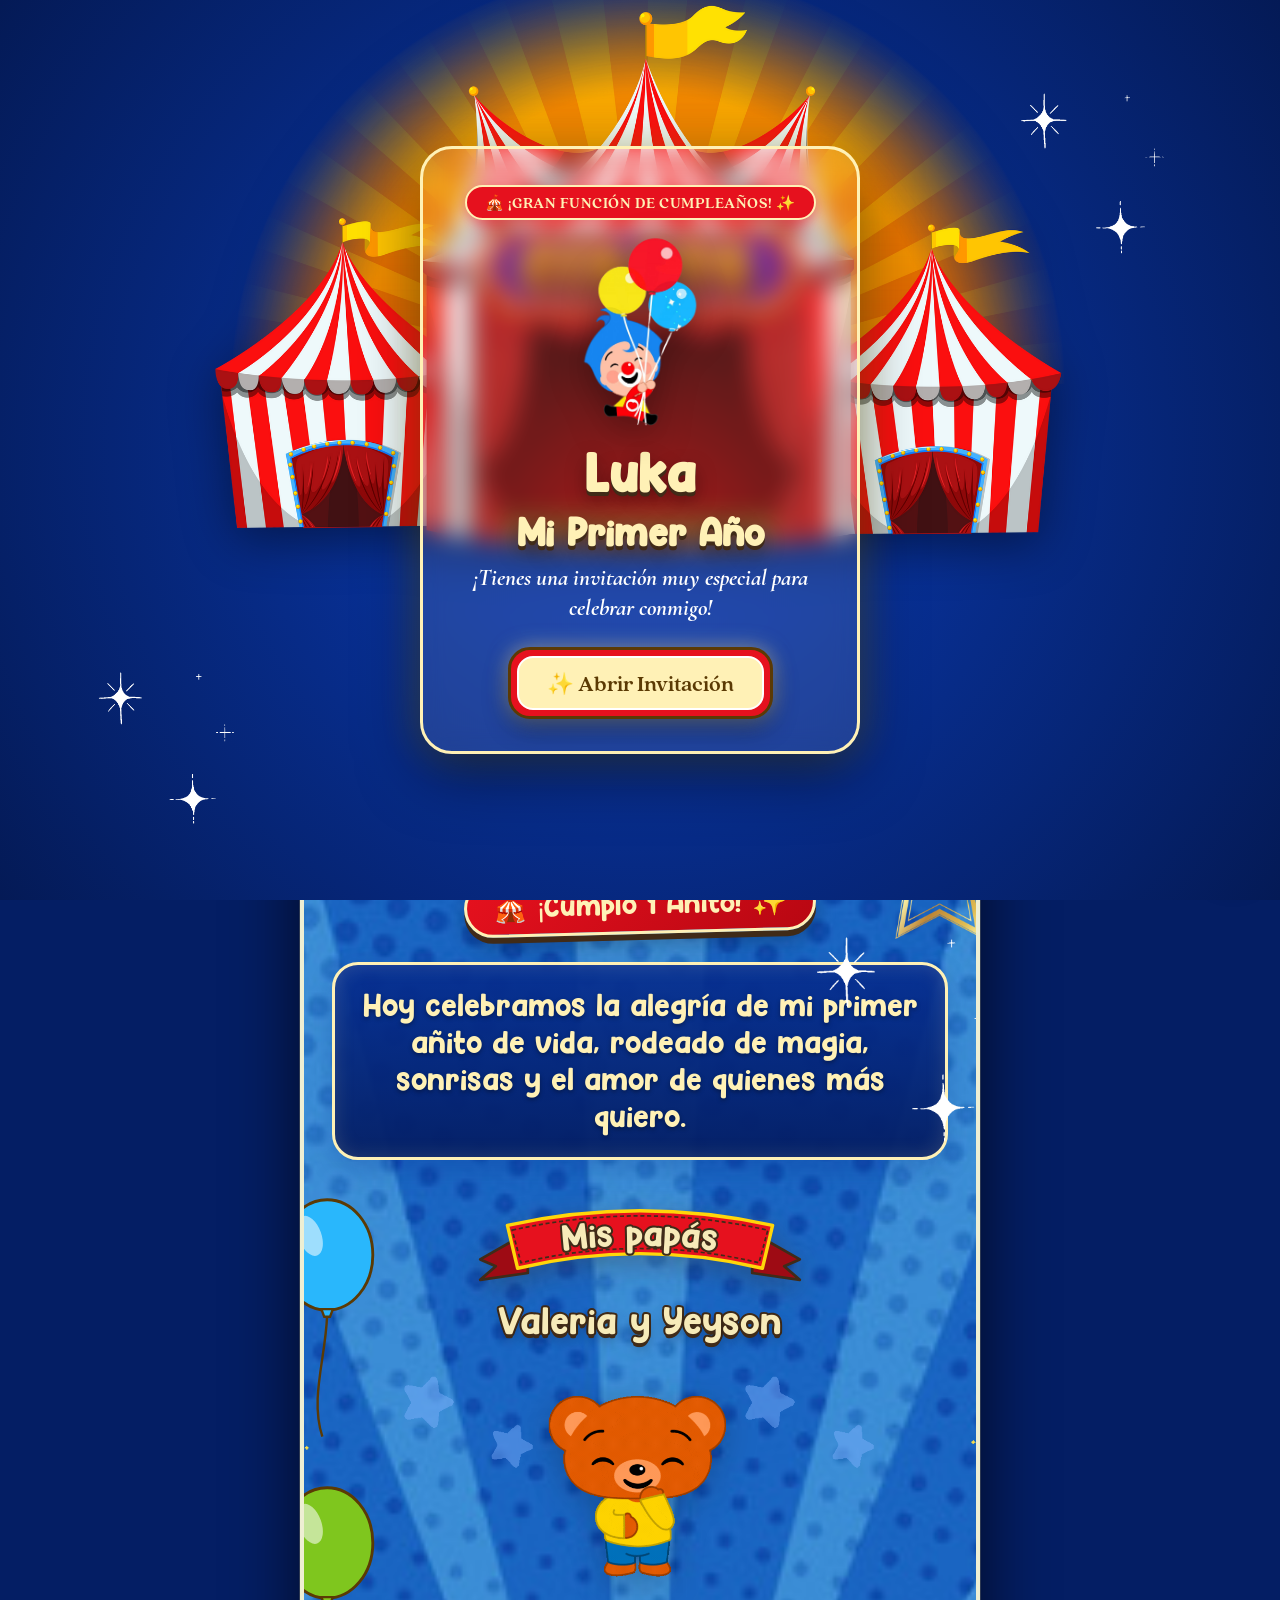
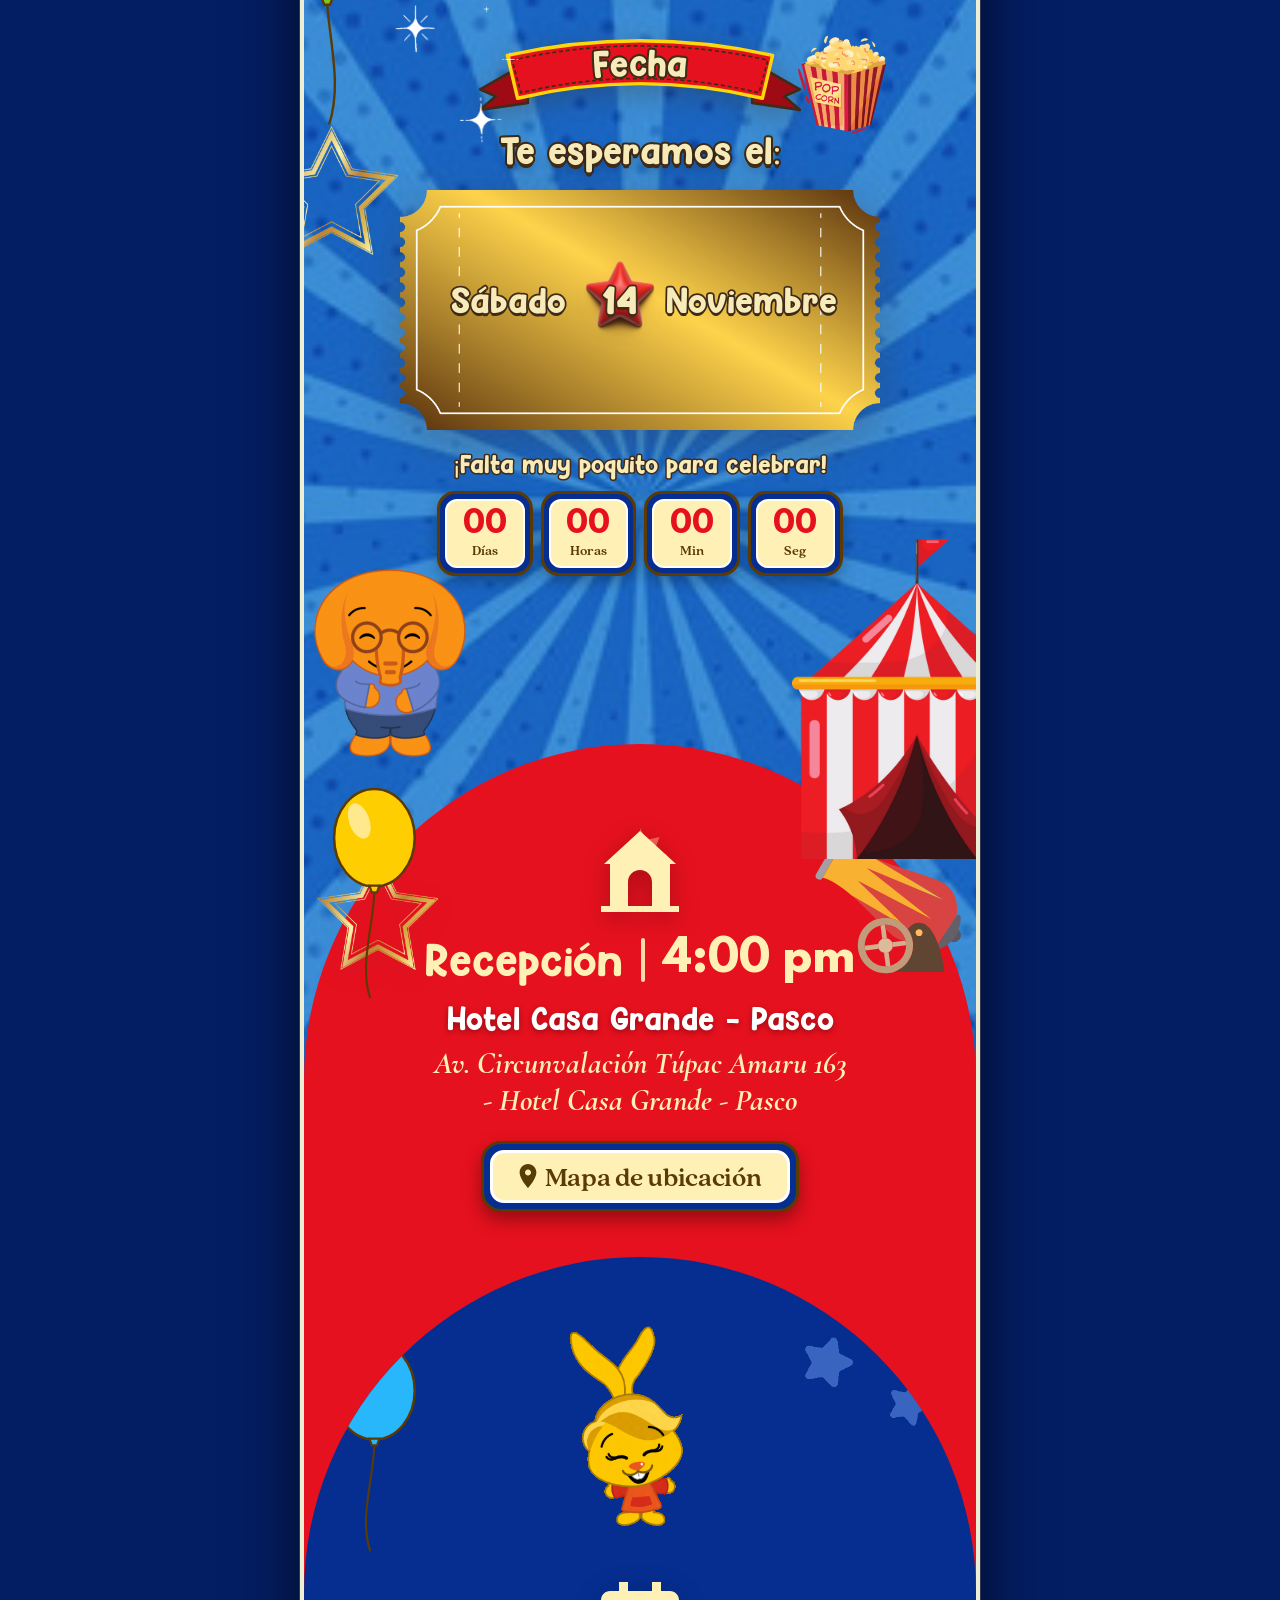
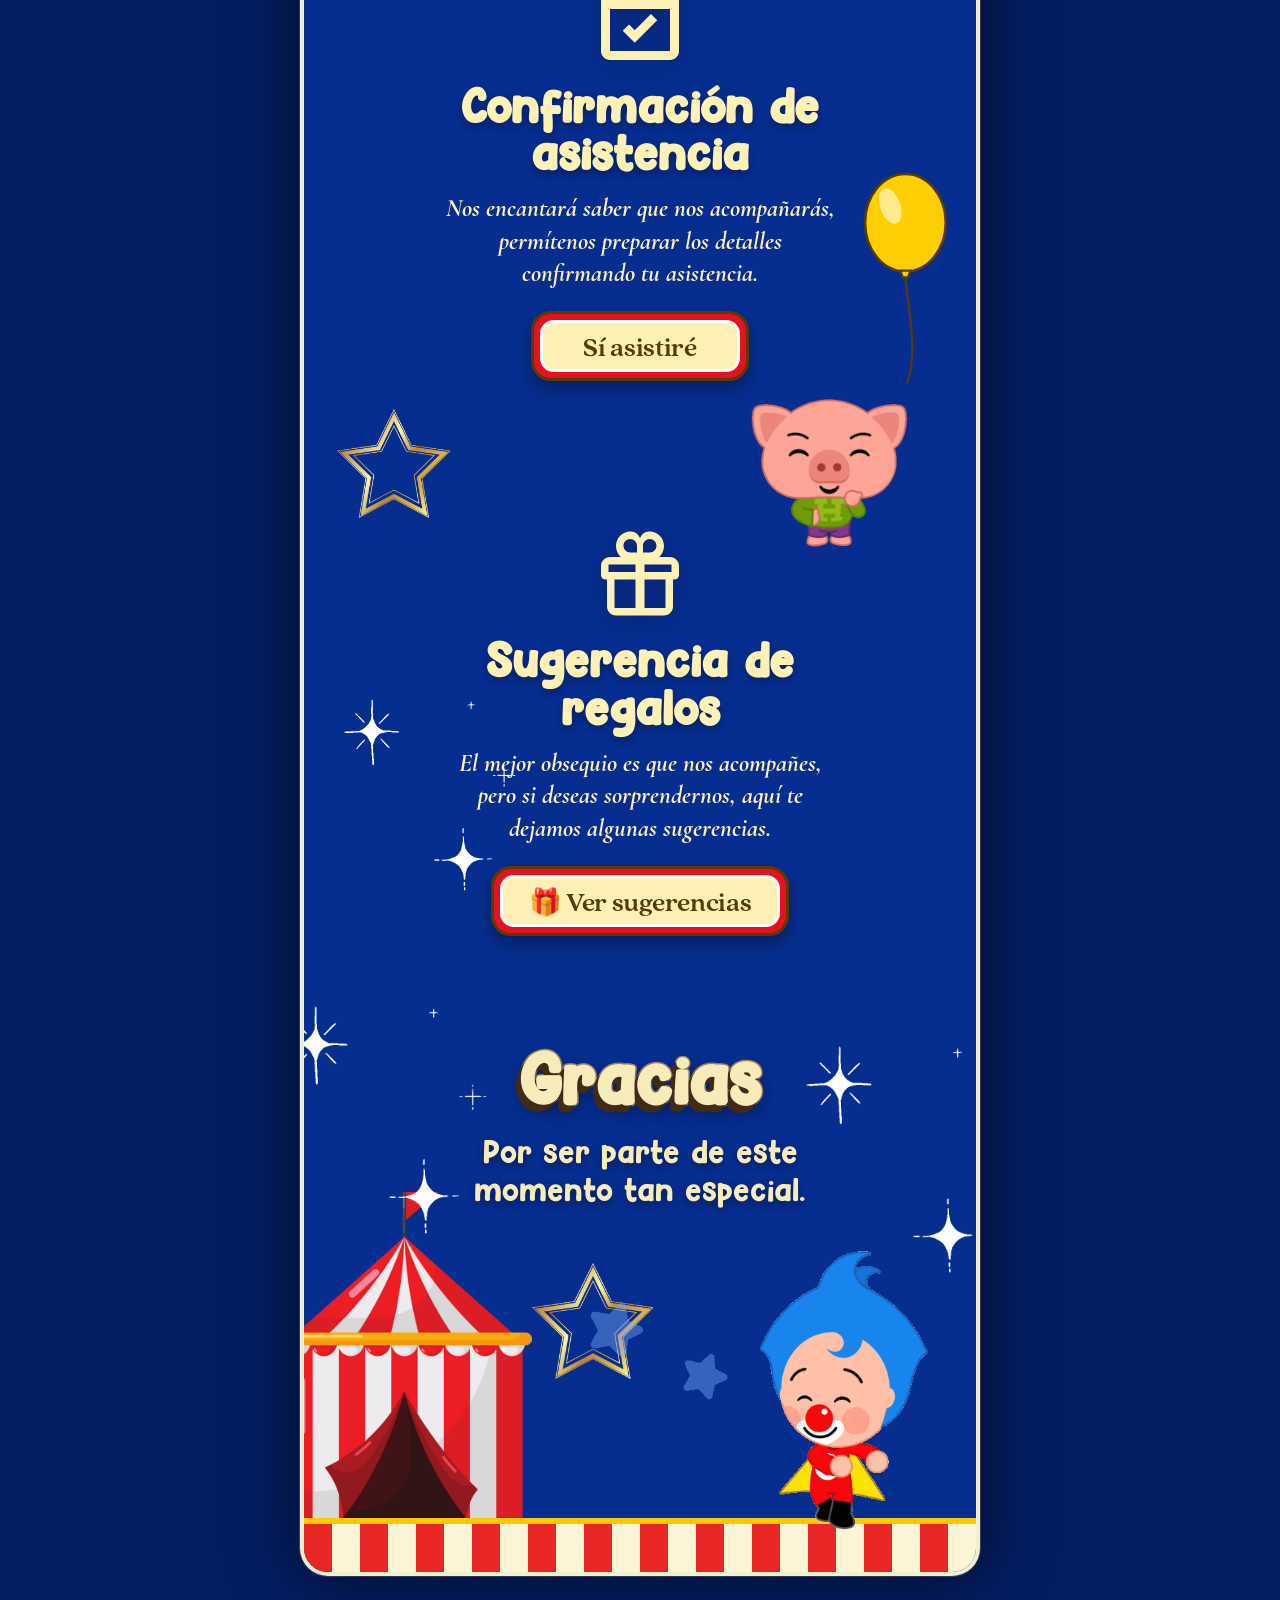
==== luka/index.html @ a7b457cf "Add files via upload" ====
<!DOCTYPE html>
<html lang="es" dir="ltr">
<head>
  <meta charset="utf-8">
  <meta name="viewport" content="width=device-width, initial-scale=1, maximum-scale=5">
  <title>¡Luka cumple 1 Año! - Invitación Plim Plim Circo</title>
  <meta name="description" content="¡Ven a celebrar el Primer Añito de Luka en el mágico Circo de Plim Plim! Av. Circunvalación Túpac Amaru 163 - Hotel Casa Grande - Pasco, 4:00 pm.">
  <meta property="og:title" content="¡Luka cumple 1 Año! - Invitación Plim Plim Circo">
  <meta property="og:description" content="¡Acompáñanos a celebrar este momento tan especial! Sábado 14 de Noviembre, 4:00 pm en Hotel Casa Grande - Pasco.">
  <meta property="og:image" content="https://invitacionesdigitales.space/luka/assets/media/plim-hero.png">
  <meta property="og:url" content="https://invitacionesdigitales.space/luka">
  <meta property="og:type" content="website">
  <meta name="theme-color" content="#062e91">

  <!-- Google Fonts de respaldo en caso de carga progresiva -->
  <link rel="preconnect" href="https://fonts.googleapis.com">
  <link rel="preconnect" href="https://fonts.gstatic.com" crossorigin>
  <link href="https://fonts.googleapis.com/css2?family=Cormorant+Garamond:ital,wght@1,500;1,700&family=Fredoka:wght@600;700&family=League+Spartan:wght@500;700&display=swap" rel="stylesheet">

  <link rel="stylesheet" href="styles.css">
</head>
<body>

  <!-- ========================================================================
       LIENZO INTERACTIVO DE BRILLANTES DORADOS Y DESTELLOS (PC Y CELULAR)
       ======================================================================== -->
  <canvas id="sparkle-canvas" aria-hidden="true"></canvas>

  <!-- Audio opcional (si colocas assets/musica.mp3 se reproducirá, si no, suena la cajita musical de circo integrada) -->
  <audio id="bg-music-audio" loop preload="auto"></audio>

  <!-- ========================================================================
       TELÓN DE BIENVENIDA INTERACTIVO
       ======================================================================== -->
  <div id="welcome-overlay" class="welcome-overlay" role="dialog" aria-label="Bienvenida a la invitación de Luka">
    <img src="assets/media/circus-tent-top.png" alt="" class="welcome-tent-top">
    <img src="assets/video/sparkles-big.gif" alt="" class="sparkle-gif-normal" style="top: 8%; right: 8%; width: 180px;">
    <img src="assets/video/sparkles-big.gif" alt="" class="sparkle-gif-normal" style="bottom: 8%; left: 6%; width: 170px;">

    <div class="welcome-card">
      <span class="welcome-badge">🎪 ¡GRAN FUNCIÓN DE CUMPLEAÑOS! ✨</span>
      <img src="assets/media/plim-hero.png" alt="Plim Plim" class="welcome-character">
      <h1 class="welcome-title">Luka<br><span style="font-size: 0.72em;">Mi Primer Año</span></h1>
      <p class="welcome-subtitle">¡Tienes una invitación muy especial para celebrar conmigo!</p>

      <button type="button" id="open-invitation-btn" class="welcome-open-btn">
        <span class="welcome-open-btn-inner">
          <span>✨ Abrir Invitación</span>
        </span>
      </button>
    </div>
  </div>

  <!-- ========================================================================
       BOTÓN FLOTANTE DE MÚSICA
       ======================================================================== -->
  <div class="floating-controls">
    <button type="button" id="music-toggle-btn" class="floating-btn" title="Activar / Pausar Música" aria-label="Activar o pausar música">
      <!-- Icono Música Encendida -->
      <svg id="music-icon-on" viewBox="0 0 24 24" style="display: none;">
        <path d="M12 3v10.55c-.59-.34-1.27-.55-2-.55-2.21 0-4 1.79-4 4s1.79 4 4 4 4-1.79 4-4V7h4V3h-6z"/>
      </svg>
      <!-- Icono Música Pausada -->
      <svg id="music-icon-off" viewBox="0 0 24 24">
        <path d="M4.27 3L3 4.27l9 9v.28c-.59-.34-1.27-.55-2-.55-2.21 0-4 1.79-4 4s1.79 4 4 4 4-1.79 4-4v-1.73L19.73 21 21 19.73 4.27 3zM14 7h4V3h-6v5.18l2 2z"/>
      </svg>
    </button>
  </div>

  <!-- ========================================================================
       CONTENEDOR PRINCIPAL DE LA INVITACIÓN (OPTIMIZADO PC Y CELULAR)
       ======================================================================== -->
  <main class="invitation-wrapper">

    <!-- PARTE SUPERIOR: CIELO CELESTE CON TEXTURA DE RAYOS DE SOL Y NUBES -->
    <div class="sky-canvas">

      <!-- ====================================================================
           1. PORTADA / HERO: CARPA DE CIRCO + PLIM PLIM + "LUKA" + "1 AÑO"
           ==================================================================== -->
      <section class="hero-section">
        <!-- Brillantes animados superiores (idénticos al demo) -->
        <img src="assets/video/sparkles-big.gif" alt="" class="sparkle-gif-normal" style="top: 1%; right: -4%; width: 36%; z-index: 16;">
        <img src="assets/video/sparkles-stars.gif" alt="" class="sparkle-gif-normal" style="top: 18%; left: 3%; width: 18%; opacity: 0.55; z-index: 16;">

        <!-- Nubes 3D decorativas -->
        <img src="assets/media/cloud.png" alt="" class="cloud-decor" style="top: 2%; right: -6%; width: 22%;">
        <img src="assets/media/cloud.png" alt="" class="cloud-decor delay-1" style="top: 28%; left: 14%; width: 17%;">
        <img src="assets/media/cloud.png" alt="" class="cloud-decor delay-2" style="top: 28%; right: 12%; width: 16%;">
        <img src="assets/media/cloud.png" alt="" class="cloud-decor" style="top: 58%; left: -6%; width: 21%;">
        <img src="assets/media/cloud.png" alt="" class="cloud-decor delay-1" style="top: 86%; right: -5%; width: 21%;">

        <!-- Globos flotantes de colores (Amarillo, Rojo, Azul, Verde como el demo) -->
        <!-- Globo Amarillo Izquierda -->
        <svg class="balloon-float" style="top: 38%; left: -4%; width: 16%;" viewBox="0 0 120 260">
          <path d="M60 128 C58 175, 42 215, 55 255" stroke="#5b3a04" stroke-width="2.5" fill="none"/>
          <ellipse cx="60" cy="64" rx="48" ry="58" fill="#ffce00" stroke="#5b3a04" stroke-width="3"/>
          <ellipse cx="42" cy="44" rx="12" ry="22" transform="rotate(-20 42 44)" fill="rgba(255,255,255,0.55)"/>
          <polygon points="54,121 66,121 63,129 57,129" fill="#ffce00" stroke="#5b3a04" stroke-width="2.5"/>
        </svg>

        <!-- Globo Rojo Izquierda Inferior -->
        <svg class="balloon-float delay-1" style="top: 49%; left: -3%; width: 18%;" viewBox="0 0 120 260">
          <path d="M60 128 C64 175, 75 215, 62 255" stroke="#5b3a04" stroke-width="2.5" fill="none"/>
          <ellipse cx="60" cy="64" rx="48" ry="58" fill="#fc4242" stroke="#5b3a04" stroke-width="3"/>
          <ellipse cx="42" cy="44" rx="12" ry="22" transform="rotate(-20 42 44)" fill="rgba(255,255,255,0.55)"/>
          <polygon points="54,121 66,121 63,129 57,129" fill="#fc4242" stroke="#5b3a04" stroke-width="2.5"/>
        </svg>

        <!-- Globo Amarillo + Rojo Derecha -->
        <img src="assets/media/balloon-yellow.svg" alt="" class="balloon-float delay-2" style="top: 39%; right: -2%; width: 15%;">
        <svg class="balloon-float delay-1" style="top: 50%; right: -4%; width: 18%;" viewBox="0 0 120 260">
          <path d="M60 128 C55 175, 48 215, 60 255" stroke="#5b3a04" stroke-width="2.5" fill="none"/>
          <ellipse cx="60" cy="64" rx="48" ry="58" fill="#fc4242" stroke="#5b3a04" stroke-width="3"/>
          <ellipse cx="42" cy="44" rx="12" ry="22" transform="rotate(-20 42 44)" fill="rgba(255,255,255,0.55)"/>
          <polygon points="54,121 66,121 63,129 57,129" fill="#fc4242" stroke="#5b3a04" stroke-width="2.5"/>
        </svg>

        <!-- Toldo Superior de la Carpa de Circo -->
        <div class="circus-canopy-wrap">
          <img src="assets/media/circus-tent-top.png" alt="Carpa de Circo Plim Plim" class="circus-canopy-img">
        </div>

        <!-- Ilustración Principal de Plim Plim (sin marco ni imagen de fondo rota) -->
        <div class="hero-character-wrap">
          <img src="assets/media/plim-hero.png" alt="Plim Plim" class="hero-character-main">
        </div>

        <!-- Nombre del Cumpleañero "Luka" en Arco Curvo 3D (Todo en color rojo #e6111e) -->
        <div class="hero-title-group">
          <svg class="curved-name-svg" viewBox="0 0 600 185" role="heading" aria-level="1" aria-label="Luka">
            <defs>
              <path id="luka-curve-shadow" d="M 45,148 Q 300,52 555,148" />
              <path id="luka-curve-main" d="M 40,140 Q 300,44 560,140" />
            </defs>
            <!-- Capa Sombra 3D Marrón Oscuro (#402b18 / #503a26) -->
            <text font-family="'Hey Comic', 'Fredoka', cursive" font-size="118" text-anchor="middle" fill="#402b18" stroke="#503a26" stroke-width="10" stroke-linejoin="round" letter-spacing="3">
              <textPath href="#luka-curve-shadow" startOffset="50%">Luka</textPath>
            </text>
            <!-- Capa Contorno Crema Dorado (#f7ebb9) -->
            <text font-family="'Hey Comic', 'Fredoka', cursive" font-size="118" text-anchor="middle" fill="#e6111e" stroke="#f7ebb9" stroke-width="11" stroke-linejoin="round" letter-spacing="3">
              <textPath href="#luka-curve-main" startOffset="50%">Luka</textPath>
            </text>
            <!-- Capa Relleno Rojo Circo (#e6111e) -->
            <text font-family="'Hey Comic', 'Fredoka', cursive" font-size="118" text-anchor="middle" fill="#e6111e" letter-spacing="3">
              <textPath href="#luka-curve-main" startOffset="50%">Luka</textPath>
            </text>
          </svg>

          <!-- Subtítulo 3D: "Mi Primer año" -->
          <div class="subtitle-3d-wrap">
            <div class="text-3d-layer">Mi Primer año</div>
            <div class="age-badge-pill">🎪 ¡Cumplo 1 Añito! ✨</div>
          </div>
        </div>
      </section>

      <!-- ====================================================================
           2. FRASE DE INVITACIÓN + SECCIÓN MIS PAPÁS Y FECHA
           ==================================================================== -->
      <section class="quote-section reveal-on-scroll">
        <img src="assets/video/sparkles-big.gif" alt="" class="sparkle-gif-normal" style="top: -10%; right: -6%; width: 34%;">
        <div class="quote-box">
          <p class="quote-text">
            Hoy celebramos la alegría de mi primer añito de vida, rodeado de magia, sonrisas y el amor de quienes más quiero.
          </p>
        </div>
      </section>

      <!-- SECCIÓN MIS PAPÁS Y PREÁMBULO DE FECHA -->
      <section class="family-section reveal-on-scroll">
        <!-- Globo Azul Izquierda -->
        <svg class="balloon-float delay-2" style="top: 4%; left: -5%; width: 17%;" viewBox="0 0 120 260">
          <path d="M60 128 C58 175, 42 215, 55 255" stroke="#5b3a04" stroke-width="2.5" fill="none"/>
          <ellipse cx="60" cy="64" rx="48" ry="58" fill="#29b7fc" stroke="#5b3a04" stroke-width="3"/>
          <ellipse cx="42" cy="44" rx="12" ry="22" transform="rotate(-20 42 44)" fill="rgba(255,255,255,0.55)"/>
          <polygon points="54,121 66,121 63,129 57,129" fill="#29b7fc" stroke="#5b3a04" stroke-width="2.5"/>
        </svg>

        <!-- Globo Verde Izquierda Inferior -->
        <svg class="balloon-float" style="top: 52%; left: -5%; width: 17%;" viewBox="0 0 120 260">
          <path d="M60 128 C64 175, 75 215, 62 255" stroke="#5b3a04" stroke-width="2.5" fill="none"/>
          <ellipse cx="60" cy="64" rx="48" ry="58" fill="#7fc61e" stroke="#5b3a04" stroke-width="3"/>
          <ellipse cx="42" cy="44" rx="12" ry="22" transform="rotate(-20 42 44)" fill="rgba(255,255,255,0.55)"/>
          <polygon points="54,121 66,121 63,129 57,129" fill="#7fc61e" stroke="#5b3a04" stroke-width="2.5"/>
        </svg>

        <!-- Bloque: Mis papás -->
        <div class="family-block">
          <svg class="circus-ribbon-svg" viewBox="0 0 500 150" aria-label="Mis papás">
            <defs>
              <path id="ribbon-curve-1" d="M 60,107 Q 250,63 440,107" />
            </defs>
            <!-- Colas de la cinta -->
            <polygon points="15,105 85,65 85,125 15,135 38,115" fill="#9e0b14" stroke="#402b18" stroke-width="4" stroke-linejoin="round"/>
            <polygon points="485,105 415,65 415,125 485,135 462,115" fill="#9e0b14" stroke="#402b18" stroke-width="4" stroke-linejoin="round"/>
            <!-- Cuerpo curvo de la cinta roja y dorada -->
            <path d="M 55,55 Q 250,12 445,55 L 430,118 Q 250,75 70,118 Z" fill="#e6111e" stroke="#ffd60a" stroke-width="5" stroke-linejoin="round"/>
            <path d="M 62,62 Q 250,20 438,62 L 425,110 Q 250,68 75,110 Z" fill="none" stroke="#402b18" stroke-width="2.5" stroke-dasharray="6,4"/>
            <!-- Texto Curvo "Mis papás" centrado verticalmente en la etiqueta -->
            <text font-family="'Hey Comic', 'Fredoka', cursive" font-size="50" text-anchor="middle" fill="#f7ebb9" stroke="#402b18" stroke-width="6" paint-order="stroke fill">
              <textPath href="#ribbon-curve-1" startOffset="50%">Mis papás</textPath>
            </text>
          </svg>
          <div id="display-parents" class="family-names">
            Valeria y Yeyson
          </div>
        </div>

        <!-- Divisor Animado de Plim Plim con Destellos de Circo Laterales -->
        <div class="plim-center-divider">
          <img src="assets/video/circus-sparkles.gif" alt="" class="circus-side-sparkles-left">
          <img src="assets/video/sparkles-stars.gif" alt="" class="sparkle-gif-normal" style="left: 12%; top: 0; width: 22%; opacity: 0.45;">
          <img src="assets/video/plim-anim-2.gif" alt="Plim Plim celebrando" class="plim-center-gif">
          <img src="assets/video/sparkles-stars.gif" alt="" class="sparkle-gif-normal" style="right: 12%; top: 0; width: 22%; opacity: 0.45;">
          <img src="assets/video/circus-sparkles.gif" alt="" class="circus-side-sparkles-right">
        </div>

        <!-- Bloque: Fecha ("Te esperamos el:") -->
        <div class="family-block" style="margin-bottom: -14px;">
          <img src="assets/video/sparkles-big.gif" alt="" class="sparkle-gif-normal" style="top: -20%; left: -10%; width: 35%;">
          <img src="assets/media/balloon-cluster.png" alt="" class="balloon-float" style="top: 10%; right: -6%; width: 20%;">

          <svg class="circus-ribbon-svg" viewBox="0 0 500 150" aria-label="Fecha">
            <defs>
              <path id="ribbon-curve-2" d="M 55,107 Q 250,63 445,107" />
            </defs>
            <polygon points="15,105 85,65 85,125 15,135 38,115" fill="#9e0b14" stroke="#402b18" stroke-width="4" stroke-linejoin="round"/>
            <polygon points="485,105 415,65 415,125 485,135 462,115" fill="#9e0b14" stroke="#402b18" stroke-width="4" stroke-linejoin="round"/>
            <path d="M 55,55 Q 250,12 445,55 L 430,118 Q 250,75 70,118 Z" fill="#e6111e" stroke="#ffd60a" stroke-width="5" stroke-linejoin="round"/>
            <path d="M 62,62 Q 250,20 438,62 L 425,110 Q 250,68 75,110 Z" fill="none" stroke="#402b18" stroke-width="2.5" stroke-dasharray="6,4"/>
            <!-- Texto Curvo "Fecha" centrado verticalmente en la etiqueta -->
            <text font-family="'Hey Comic', 'Fredoka', cursive" font-size="52" text-anchor="middle" fill="#f7ebb9" stroke="#402b18" stroke-width="6" paint-order="stroke fill">
              <textPath href="#ribbon-curve-2" startOffset="50%">Fecha</textPath>
            </text>
          </svg>
          <div id="display-godparents" class="family-names">
            Te esperamos el:
          </div>
        </div>
      </section>

      <!-- ====================================================================
           3. FECHA DEL EVENTO (MARCO DE CIRCO ORIGINAL) + CUENTA REGRESIVA
           ==================================================================== -->
      <section class="date-section reveal-on-scroll">
        <img src="assets/media/cloud.png" alt="" class="cloud-decor" style="top: -8%; left: -6%; width: 20%;">

        <!-- Marco de Fecha Original del Demo -->
        <div class="date-frame-container">
          <img src="assets/media/date-frame.png" alt="Fecha del cumpleaños" class="date-frame-bg">
          <div class="date-frame-content">
            <div id="display-day-name" class="date-day-name">Sábado</div>
            <div class="date-number-badge-wrap">
              <img src="assets/media/date-badge.png" alt="" class="date-number-badge-img">
              <span id="display-day-num" class="date-number-text">14</span>
            </div>
            <div id="display-month-name" class="date-month-name">Noviembre</div>
          </div>
        </div>

        <!-- Cuenta Regresiva Interactiva -->
        <div class="countdown-box">
          <div class="countdown-label">¡Falta muy poquito para celebrar!</div>
          <div class="countdown-grid" role="timer" aria-label="Cuenta regresiva">
            <div class="countdown-item">
              <div class="countdown-item-inner">
                <span id="cd-days" class="countdown-num">00</span>
                <span class="countdown-unit">Días</span>
              </div>
            </div>
            <div class="countdown-item">
              <div class="countdown-item-inner">
                <span id="cd-hours" class="countdown-num">00</span>
                <span class="countdown-unit">Horas</span>
              </div>
            </div>
            <div class="countdown-item">
              <div class="countdown-item-inner">
                <span id="cd-mins" class="countdown-num">00</span>
                <span class="countdown-unit">Min</span>
              </div>
            </div>
            <div class="countdown-item">
              <div class="countdown-item-inner">
                <span id="cd-secs" class="countdown-num">00</span>
                <span class="countdown-unit">Seg</span>
              </div>
            </div>
          </div>
        </div>

        <!-- Personaje Plim Plim animado izquierda y Rueda de la Fortuna derecha (como el demo) -->
        <div class="date-characters-row">
          <img src="assets/video/plim-anim-1.gif" alt="Plim Plim" class="date-plim-left">
          <img src="assets/media/circus-wheel.png" alt="Rueda de la fortuna de circo" class="date-wheel-right">
        </div>
      </section>

      <!-- ====================================================================
           4. ARCOS DE CIRCO ROJO Y AZUL (LUGAR, HORA, MAPA, RSVP Y REGALOS)
           ==================================================================== -->
      <div class="arches-container">

        <!-- ARCO ROJO DE CIRCO: LUGAR Y HORA DE LA CELEBRACIÓN -->
        <section class="red-arch-section">
          <!-- Globos decorativos laterales -->
          <svg class="balloon-float" style="top: 40px; left: 3%; width: 15%;" viewBox="0 0 120 260">
            <path d="M60 128 C58 175, 42 215, 55 255" stroke="#5b3a04" stroke-width="2.5" fill="none"/>
            <ellipse cx="60" cy="64" rx="48" ry="58" fill="#ffce00" stroke="#5b3a04" stroke-width="3"/>
            <ellipse cx="42" cy="44" rx="12" ry="22" transform="rotate(-20 42 44)" fill="rgba(255,255,255,0.55)"/>
            <polygon points="54,121 66,121 63,129 57,129" fill="#ffce00" stroke="#5b3a04" stroke-width="2.5"/>
          </svg>
          <img src="assets/media/circus-decor.svg" alt="" style="position: absolute; top: 90px; right: 2%; width: 22%; pointer-events: none; z-index: 4;">
          <img src="assets/media/cloud.png" alt="" class="cloud-decor" style="top: 110px; left: 2%; width: 18%;">

          <div class="reveal-on-scroll">
            <!-- Ícono de Carpa / Fiesta en color crema #fff1b6 -->
            <div class="event-icon-wrap">
              <svg viewBox="0 0 64 64" aria-hidden="true">
                <path d="M32 4 L36 12 L45 10 L42 18 L50 22 L43 27 L32 10 Z" opacity="0.35"/>
                <path d="M32 6 L8 28 H56 L32 6 Z M32 6 V2 M26 4 H38 M12 28 V56 H24 V40 C24 35.5 27.5 32 32 32 C36.5 32 40 35.5 40 40 V56 H52 V28 H12 Z M6 56 H58 V60 H6 V56 Z"/>
              </svg>
            </div>

            <!-- Fila Hora idéntica al demo: "Recepción | 4:00 pm" -->
            <div class="event-time-row">
              <span class="event-time-label">Recepción</span>
              <span class="event-time-divider" aria-hidden="true"></span>
              <span class="event-time-value">4:00 pm</span>
            </div>

            <!-- Lugar y Dirección solicitada -->
            <div class="event-venue-name">Hotel Casa Grande - Pasco</div>
            <p class="event-address">
              Av. Circunvalación Túpac Amaru 163 - Hotel Casa Grande - Pasco
            </p>

            <!-- Botón Mapa de Ubicación (Doble borde idéntico al demo) -->
            <div style="display: flex; flex-wrap: wrap; justify-content: center; gap: 12px; position: relative; z-index: 10;">
              <a href="https://www.google.com/maps/search/?api=1&query=Av.+Circunvalacion+Tupac+Amaru+163+Hotel+Casa+Grande+Pasco"
                 target="_blank"
                 rel="noopener noreferrer"
                 class="circus-btn">
                <span class="circus-btn-inner">
                  <img src="assets/media/pin-icon.svg" alt="" style="width: 18px; height: 24px; filter: brightness(0) saturate(100%) invert(21%) sepia(67%) saturate(1026%) hue-rotate(15deg) brightness(92%) contrast(97%);">
                  <span>Mapa de ubicación</span>
                </span>
              </a>
            </div>
          </div>
        </section>

        <!-- ARCO AZUL DE CIRCO: CONFIRMACIÓN DE ASISTENCIA Y SUGERENCIA DE REGALOS -->
        <section class="blue-arch-section">
          <img src="assets/video/sparkles-stars.gif" alt="" class="sparkle-gif-normal" style="top: 6%; right: 6%; width: 20%; opacity: 0.42;">
          <img src="assets/video/sparkles-big.gif" alt="" class="sparkle-gif-normal" style="bottom: 8%; left: 2%; width: 32%;">

          <!-- Globos flotantes en los bordes del arco azul -->
          <svg class="balloon-float delay-1" style="top: 6%; left: 3%; width: 15%;" viewBox="0 0 120 260">
            <path d="M60 128 C58 175, 42 215, 55 255" stroke="#5b3a04" stroke-width="2.5" fill="none"/>
            <ellipse cx="60" cy="64" rx="48" ry="58" fill="#29b7fc" stroke="#5b3a04" stroke-width="3"/>
            <ellipse cx="42" cy="44" rx="12" ry="22" transform="rotate(-20 42 44)" fill="rgba(255,255,255,0.55)"/>
            <polygon points="54,121 66,121 63,129 57,129" fill="#29b7fc" stroke="#5b3a04" stroke-width="2.5"/>
          </svg>
          <svg class="balloon-float delay-2" style="top: 38%; right: 3%; width: 15%;" viewBox="0 0 120 260">
            <path d="M60 128 C64 175, 75 215, 62 255" stroke="#5b3a04" stroke-width="2.5" fill="none"/>
            <ellipse cx="60" cy="64" rx="48" ry="58" fill="#ffce00" stroke="#5b3a04" stroke-width="3"/>
            <ellipse cx="42" cy="44" rx="12" ry="22" transform="rotate(-20 42 44)" fill="rgba(255,255,255,0.55)"/>
            <polygon points="54,121 66,121 63,129 57,129" fill="#ffce00" stroke="#5b3a04" stroke-width="2.5"/>
          </svg>

          <!-- Personaje Plim Plim animado 3 (idéntico al demo) -->
          <div style="position: relative; z-index: 6; margin: -20px auto 10px; width: clamp(160px, 42vw, 220px);">
            <img src="assets/video/plim-anim-3.gif" alt="Plim Plim" style="width: 100%; height: auto;">
          </div>

          <!-- BLOQUE 1: CONFIRMACIÓN DE ASISTENCIA -->
          <div class="blue-arch-block reveal-on-scroll">
            <div class="event-icon-wrap">
              <!-- Ícono Calendario / Confirmación en crema #fff1b6 -->
              <svg viewBox="0 0 64 64" aria-hidden="true">
                <path d="M18 6V12H12C8.7 12 6 14.7 6 18V52C6 55.3 8.7 58 12 58H52C55.3 58 58 55.3 58 52V18C58 14.7 55.3 12 52 12H46V6H40V12H24V6H18ZM12 24H52V52H12V24ZM43.5 31.5L28.5 46.5L20.5 38.5L24.7 34.3L28.5 38.1L39.3 27.3L43.5 31.5Z"/>
              </svg>
            </div>

            <h2 class="event-section-title">Confirmación de<br>asistencia</h2>
            <p class="section-italic-desc">
              Nos encantará saber que nos acompañarás, permítenos preparar los detalles confirmando tu asistencia.
            </p>

            <a href="https://wa.me/51929748371?text=Hola%20Valeria%2C%20confirmo%20mi%20asistencia%20al%20cumplea%C3%B1os%20de%20Luka%20%3A%29%20"
               target="_blank"
               rel="noopener noreferrer"
               class="circus-btn red-outer">
              <span class="circus-btn-inner">
                <span>Sí asistiré</span>
              </span>
            </a>
          </div>

          <!-- Plim Plim animado 4 lateral derecho -->
          <div style="position: relative; height: 110px; margin: -10px 0; pointer-events: none; z-index: 6;">
            <img src="assets/video/plim-anim-4.gif" alt="Plim Plim" style="position: absolute; right: 6%; top: -15px; width: clamp(130px, 34vw, 175px);">
            <img src="assets/media/cloud.png" alt="" class="cloud-decor" style="left: 2%; top: 10px; width: 18%;">
          </div>

          <!-- BLOQUE 2: SUGERENCIA DE REGALOS -->
          <div class="blue-arch-block reveal-on-scroll">
            <div class="event-icon-wrap">
              <!-- Ícono Caja de Regalo en crema #fff1b6 -->
              <svg viewBox="0 0 64 64" aria-hidden="true">
                <path d="M52 20H44.8C46.8 18.2 48 15.5 48 12.5C48 7.3 43.7 3 38.5 3C34.6 3 33 5.2 32 7.5C31 5.2 29.4 3 25.5 3C20.3 3 16 7.3 16 12.5C16 15.5 17.2 18.2 19.2 20H12C8.7 20 6 22.7 6 26V32C6 33.7 7.3 35 9 35H10V53C10 56.3 12.7 59 16 59H48C51.3 59 54 56.3 54 53V35H55C56.7 35 58 33.7 58 32V26C58 22.7 55.3 20 52 20ZM38.5 8C41 8 43 10 43 12.5C43 15 41 17 38.5 17H34V12.5C34 10 36 8 38.5 8ZM25.5 8C28 8 30 10 30 12.5V17H25.5C23 17 21 15 21 12.5C21 10 23 8 25.5 8ZM29 54H15V35H29V54ZM29 30H11V25H29V30ZM49 54H35V35H49V54ZM53 30H35V25H53V30Z"/>
              </svg>
            </div>

            <h2 class="event-section-title">Sugerencia de<br>regalos</h2>
            <p class="section-italic-desc">
              El mejor obsequio es que nos acompañes, pero si deseas sorprendernos, aquí te dejamos algunas sugerencias.
            </p>

            <button type="button" class="circus-btn red-outer" data-open-modal="gifts-modal">
              <span class="circus-btn-inner">
                <span>🎁 Ver sugerencias</span>
              </span>
            </button>
          </div>
        </section>
      </div>
    </div>

    <!-- ======================================================================
         5. CIERRE / FOOTER ("GRACIAS - POR SER PARTE DE ESTE MOMENTO TAN ESPECIAL")
         ====================================================================== -->
    <footer class="footer-section">
      <!-- Brillantes dorados de cierre -->
      <img src="assets/video/sparkles-big.gif" alt="" class="sparkle-gif-normal" style="top: -5%; left: -8%; width: 38%;">
      <img src="assets/video/sparkles-big.gif" alt="" class="sparkle-gif-normal" style="top: 2%; right: -8%; width: 38%;">
      <img src="assets/video/sparkles-stars.gif" alt="" class="sparkle-gif-normal" style="bottom: 18%; left: 42%; width: 22%; opacity: 0.4;">

      <div class="reveal-on-scroll">
        <h2 class="gracias-3d-title">Gracias</h2>
        <p class="gracias-subtitle">
          Por ser parte de este momento tan especial.
        </p>
      </div>

      <!-- Escenario Inferior: Rueda de la fortuna a la izquierda y Plim Plim animado a la derecha (idéntico al demo) -->
      <div class="footer-characters-stage">
        <img src="assets/media/cloud.png" alt="" class="cloud-decor" style="top: 15%; left: 34%; width: 18%;">
        <img src="assets/media/circus-wheel.png" alt="Circo Plim Plim" class="footer-wheel-left">
        <img src="assets/video/plim-anim-5.gif" alt="Plim Plim diciendo adiós" class="footer-plim-right">
      </div>

      <!-- Franja inferior de carpa de circo roja y crema -->
      <div class="circus-bottom-stripes" aria-hidden="true"></div>
    </footer>

  </main>

  <!-- ========================================================================
       MODAL: SUGERENCIA DE REGALOS / LLUVIA DE SOBRES
       ======================================================================== -->
  <div id="gifts-modal" class="modal-backdrop" role="dialog" aria-modal="true" aria-labelledby="gifts-modal-title">
    <div class="modal-card">
      <button type="button" class="modal-close" data-close-modal="gifts-modal" aria-label="Cerrar">&times;</button>
      <h3 id="gifts-modal-title" class="modal-title">🎁 Sugerencia de Regalos</h3>
      <p class="modal-subtitle">Tu presencia en mi fiesta es el mejor regalo</p>

      <div class="gift-option-card">
        <div class="gift-option-icon">👕</div>
        <div class="gift-option-text">
          <h4>Ropita y Calzado</h4>
          <p>Talla sugerida para Luka: <strong>18 a 24 meses (Talla 2)</strong>.</p>
        </div>
      </div>

      <div class="gift-option-card">
        <div class="gift-option-icon">🧸</div>
        <div class="gift-option-text">
          <h4>Juguetes Didácticos</h4>
          <p>Juguetes musicales, bloques de construcción, cuentos o peluches de Plim Plim (+1 año).</p>
        </div>
      </div>

      <div class="gift-option-card">
        <div class="gift-option-icon">✉️</div>
        <div class="gift-option-text">
          <h4>Lluvia de Sobres</h4>
          <p>En la recepción tendremos un buzón especial por si deseas hacerme un presente en sobre.</p>
        </div>
      </div>

      <div style="margin-top: 16px;">
        <button type="button" class="circus-btn red-outer" data-close-modal="gifts-modal">
          <span class="circus-btn-inner">
            <span>¡Entendido! ✨</span>
          </span>
        </button>
      </div>
    </div>
  </div>

  <script src="script.js"></script>
</body>
</html>
---- luka/styles.css ----
/* ==========================================================================
   INVITACIÓN DIGITAL: PLIM PLIM CIRCO - LUKA (1 AÑO)
   Réplica fiel e interactiva optimizada para PC y Celular
   ========================================================================== */

@font-face {
  font-family: 'Hey Comic';
  src: url('assets/fonts/hey-comic.woff') format('woff'),
       url('assets/fonts/hey-comic.otf') format('opentype');
  font-weight: normal;
  font-style: normal;
  font-display: swap;
}

@font-face {
  font-family: 'Cormorant Garamond Custom';
  src: url('assets/fonts/cormorant-medium-italic.woff2') format('woff2');
  font-weight: 500;
  font-style: italic;
  font-display: swap;
}

@font-face {
  font-family: 'Cormorant Garamond Custom';
  src: url('assets/fonts/cormorant-bold-italic.woff2') format('woff2');
  font-weight: 700;
  font-style: italic;
  font-display: swap;
}

@font-face {
  font-family: 'Quincy';
  src: url('assets/fonts/quincy-bold.woff2') format('woff2');
  font-weight: 700;
  font-style: normal;
  font-display: swap;
}

@font-face {
  font-family: 'League Spartan Custom';
  src: url('assets/fonts/league-spartan.woff2') format('woff2');
  font-weight: 400;
  font-style: normal;
  font-display: swap;
}

:root {
  --sky-blue: #d5efff;
  --circus-red: #e6111e;
  --circus-red-dark: #9e0b14;
  --circus-blue: #062e91;
  --circus-blue-dark: #031b59;
  --cream-gold: #fff1b6;
  --cream-soft: #f7ebb9;
  --gold-outline: #a78759;
  --gold-bright: #ffd60a;
  --brown-dark: #402b18;
  --brown-stroke: #5b3a04;
  --luka-green: #b2d783;
  --font-comic: 'Hey Comic', 'Fredoka', 'Bubblegum Sans', cursive, sans-serif;
  --font-serif: 'Cormorant Garamond Custom', 'Cormorant Garamond', Georgia, serif;
  --font-button: 'Quincy', 'Fredoka', Georgia, serif;
  --font-time: 'League Spartan Custom', 'League Spartan', sans-serif;
}

*, *::before, *::after {
  box-sizing: border-box;
  margin: 0;
  padding: 0;
}

html {
  scroll-behavior: smooth;
  -webkit-text-size-adjust: 100%;
}

body {
  font-family: var(--font-comic);
  background-color: #041e64;
  background-image: 
    radial-gradient(circle at 20% 20%, rgba(255, 241, 182, 0.14) 0%, transparent 45%),
    radial-gradient(circle at 80% 80%, rgba(230, 17, 30, 0.18) 0%, transparent 50%),
    repeating-conic-gradient(from 0deg at 50% 50%, rgba(6, 46, 145, 0.95) 0deg 15deg, rgba(4, 30, 100, 0.98) 15deg 30deg);
  background-attachment: fixed;
  color: var(--brown-dark);
  overflow-x: hidden;
  min-height: 100vh;
  display: flex;
  flex-direction: column;
  align-items: center;
  user-select: none;
  -webkit-user-select: none;
}

/* Prevent context menu on media like original */
img, video, svg {
  max-width: 100%;
  display: block;
  -webkit-user-drag: none;
}

/* ==========================================================================
   GLOBAL SPARKLE CANVAS & FLOATING PARTICLES
   ========================================================================== */
#sparkle-canvas {
  position: fixed;
  top: 0;
  left: 0;
  width: 100vw;
  height: 100vh;
  pointer-events: none;
  z-index: 90;
}

/* ==========================================================================
   WELCOME CURTAIN OVERLAY (TELÓN DE CIRCO)
   ========================================================================== */
.welcome-overlay {
  position: fixed;
  inset: 0;
  z-index: 9999;
  background: radial-gradient(circle at center, #0a3cb8 0%, #041a56 100%);
  display: flex;
  flex-direction: column;
  align-items: center;
  justify-content: center;
  padding: 24px;
  text-align: center;
  transition: opacity 0.85s cubic-bezier(0.4, 0, 0.2, 1), transform 0.85s cubic-bezier(0.4, 0, 0.2, 1), visibility 0.85s;
  overflow: hidden;
}

.welcome-overlay.hidden {
  opacity: 0;
  transform: scale(1.08);
  visibility: hidden;
  pointer-events: none;
}

.welcome-tent-top {
  position: absolute;
  top: -30px;
  left: 50%;
  transform: translateX(-50%);
  width: min(120vw, 850px);
  pointer-events: none;
  filter: drop-shadow(0 12px 25px rgba(0, 0, 0, 0.45));
}

.welcome-card {
  position: relative;
  z-index: 2;
  max-width: 440px;
  width: 100%;
  background: rgba(255, 255, 255, 0.1);
  backdrop-filter: blur(12px);
  -webkit-backdrop-filter: blur(12px);
  border: 3px solid var(--cream-gold);
  border-radius: 32px;
  padding: 36px 24px 32px;
  box-shadow: 0 20px 60px rgba(0, 0, 0, 0.5), 0 0 40px rgba(255, 214, 10, 0.25);
  animation: floatCard 3.5s ease-in-out infinite;
}

@keyframes floatCard {
  0%, 100% { transform: translateY(0px); }
  50% { transform: translateY(-8px); }
}

.welcome-character {
  width: 170px;
  height: auto;
  margin: 0 auto 12px;
  filter: drop-shadow(0 10px 18px rgba(0, 0, 0, 0.35));
}

.welcome-badge {
  display: inline-block;
  background: var(--circus-red);
  color: var(--cream-gold);
  font-family: var(--font-button);
  font-size: 0.95rem;
  padding: 6px 18px;
  border-radius: 999px;
  border: 2px solid var(--cream-gold);
  letter-spacing: 0.5px;
  margin-bottom: 10px;
  box-shadow: 0 4px 12px rgba(230, 17, 30, 0.4);
}

.welcome-title {
  font-family: var(--font-comic);
  font-size: clamp(2.4rem, 7vw, 3.2rem);
  color: var(--cream-gold);
  text-shadow: 0 4px 0 var(--brown-dark), 0 8px 20px rgba(0,0,0,0.45);
  line-height: 1.05;
  margin-bottom: 8px;
}

.welcome-subtitle {
  font-family: var(--font-serif);
  font-style: italic;
  font-weight: 700;
  font-size: clamp(1.2rem, 4vw, 1.45rem);
  color: #ffffff;
  margin-bottom: 24px;
  line-height: 1.3;
}

.welcome-open-btn {
  position: relative;
  display: inline-flex;
  align-items: center;
  justify-content: center;
  gap: 10px;
  background: var(--circus-red);
  border: 3px solid var(--brown-stroke);
  border-radius: 22px;
  padding: 6px;
  cursor: pointer;
  box-shadow: 0 10px 25px rgba(0, 0, 0, 0.4), 0 0 20px rgba(255, 241, 182, 0.5);
  transition: transform 0.25s cubic-bezier(0.34, 1.56, 0.64, 1);
  animation: pulseBtn 2s infinite;
}

.welcome-open-btn-inner {
  background: var(--cream-gold);
  border: 2.5px solid #ffffff;
  border-radius: 16px;
  padding: 12px 28px;
  font-family: var(--font-button);
  font-weight: 700;
  font-size: 1.35rem;
  color: var(--brown-stroke);
  display: flex;
  align-items: center;
  gap: 10px;
}

.welcome-open-btn:hover {
  transform: scale(1.06);
}

.welcome-open-btn:active {
  transform: scale(0.97);
}

@keyframes pulseBtn {
  0%, 100% { box-shadow: 0 10px 25px rgba(0, 0, 0, 0.4), 0 0 0 0 rgba(255, 241, 182, 0.7); }
  50% { box-shadow: 0 10px 25px rgba(0, 0, 0, 0.4), 0 0 0 14px rgba(255, 241, 182, 0); }
}

/* ==========================================================================
   FLOATING CONTROLS (MUSIC & QUICK CUSTOMIZER)
   ========================================================================== */
.floating-controls {
  position: fixed;
  bottom: 20px;
  right: 20px;
  z-index: 500;
  display: flex;
  flex-direction: column;
  gap: 12px;
}

.floating-btn {
  width: 54px;
  height: 54px;
  border-radius: 50%;
  background: var(--circus-red);
  border: 3px solid var(--cream-gold);
  color: var(--cream-gold);
  display: flex;
  align-items: center;
  justify-content: center;
  cursor: pointer;
  box-shadow: 0 6px 20px rgba(0, 0, 0, 0.4);
  transition: transform 0.25s ease, background 0.25s ease;
  position: relative;
}

.floating-btn:hover {
  transform: scale(1.1);
}

.floating-btn.playing::after {
  content: '';
  position: absolute;
  inset: -6px;
  border-radius: 50%;
  border: 2px solid var(--cream-gold);
  animation: soundRipple 1.6s ease-out infinite;
}

@keyframes soundRipple {
  0% { transform: scale(0.9); opacity: 0.9; }
  100% { transform: scale(1.35); opacity: 0; }
}

.floating-btn svg {
  width: 26px;
  height: 26px;
  fill: currentColor;
}

/* ==========================================================================
   MAIN INVITATION STAGE (RESPONSIVE FOR PC & MOBILE)
   ========================================================================== */
.invitation-wrapper {
  position: relative;
  width: 100%;
  max-width: 560px; /* Ideal vertical invitation proportion on PC & full width on Mobile */
  margin: 0 auto;
  background-color: var(--sky-blue);
  box-shadow: 0 0 70px rgba(0, 0, 0, 0.65), 0 0 0 1px rgba(255, 241, 182, 0.25);
  overflow: hidden;
  z-index: 10;
}

@media (min-width: 768px) {
  .invitation-wrapper {
    max-width: 620px;
    margin: 24px auto;
    border-radius: 28px;
    border: 4px solid rgba(255, 241, 182, 0.6);
  }
}

@media (min-width: 1100px) {
  .invitation-wrapper {
    max-width: 680px;
  }
}

/* Sky Section (Upper part of the invitation before the Circus Tent Arches) */
.sky-canvas {
  position: relative;
  width: 100%;
  background-color: var(--sky-blue);
  background-image: url('assets/media/sky-bg.jpg');
  background-size: cover;
  background-position: center top;
  background-repeat: repeat-y;
  padding-bottom: 0;
}

/* ==========================================================================
   DECORATIVE SPARKLES, CLOUDS, BALLOONS & STICKERS
   ========================================================================== */
.sparkle-gif {
  position: absolute;
  pointer-events: none;
  z-index: 15;
  mix-blend-mode: screen;
}

.sparkle-gif-normal {
  position: absolute;
  pointer-events: none;
  z-index: 15;
}

.cloud-decor {
  position: absolute;
  pointer-events: none;
  z-index: 4;
  filter: drop-shadow(0 8px 14px rgba(6, 46, 145, 0.08));
  animation: floatCloud 6s ease-in-out infinite;
}

.cloud-decor.delay-1 { animation-delay: -2s; }
.cloud-decor.delay-2 { animation-delay: -4s; }

@keyframes floatCloud {
  0%, 100% { transform: translateX(0px) translateY(0px); }
  50% { transform: translateX(8px) translateY(-6px); }
}

/* Single extracted balloon from CSS or SVG */
.balloon-float {
  position: absolute;
  pointer-events: none;
  z-index: 12;
  animation: swayBalloon 4.5s ease-in-out infinite;
  transform-origin: bottom center;
}

.balloon-float.delay-1 { animation-delay: -1.5s; }
.balloon-float.delay-2 { animation-delay: -3s; }

@keyframes swayBalloon {
  0%, 100% { transform: rotate(-5deg) translateY(0); }
  50% { transform: rotate(5deg) translateY(-10px); }
}

/* ==========================================================================
   SECTION 1: HERO (CIRCUS TENT, PLIM PLIM, CURVED 3D "LUKA" & "MI PRIMER AÑO")
   ========================================================================== */
.hero-section {
  position: relative;
  width: 100%;
  padding-top: 0;
  text-align: center;
  z-index: 10;
}

.circus-canopy-wrap {
  position: relative;
  width: 126%;
  margin-left: -13%;
  margin-top: -4%;
  z-index: 5;
  pointer-events: none;
}

.circus-canopy-img {
  width: 100%;
  height: auto;
  display: block;
}

.hero-character-wrap {
  position: relative;
  width: 72%;
  max-width: 440px;
  margin: -54% auto 0;
  z-index: 8;
  animation: heroFloat 4s ease-in-out infinite;
  background: transparent;
  border: none;
}

@keyframes heroFloat {
  0%, 100% { transform: translateY(0); }
  50% { transform: translateY(-9px); }
}

.hero-character-main {
  position: relative;
  width: 100%;
  height: auto;
  z-index: 2;
  background: transparent;
  border: none;
  outline: none;
  filter: drop-shadow(0 10px 18px rgba(6, 46, 145, 0.22));
}

/* Hero Title Group ("Luka" curved + "Mi Primer año") */
.hero-title-group {
  position: relative;
  z-index: 14;
  margin-top: -12%;
  padding: 0 12px;
}

.curved-name-svg {
  width: 96%;
  max-width: 520px;
  height: auto;
  margin: 0 auto;
  overflow: visible;
  filter: drop-shadow(0 8px 16px rgba(64, 43, 24, 0.25));
}

.subtitle-3d-wrap {
  position: relative;
  margin-top: -28px;
  display: flex;
  flex-direction: column;
  align-items: center;
  gap: 2px;
}

.text-3d-layer {
  position: relative;
  display: inline-block;
  font-family: var(--font-comic);
  font-size: clamp(2.5rem, 9.5vw, 4.1rem);
  line-height: 1.05;
  text-align: center;
  color: var(--cream-soft);
  -webkit-text-stroke: 3px var(--gold-outline);
  paint-order: stroke fill;
  text-shadow:
    -3px 4px 0 var(--brown-dark),
    -5px 7px 0 var(--brown-dark),
    -2px 7px 0 var(--brown-dark),
    0px 7px 0 var(--brown-dark),
    0 10px 18px rgba(64, 43, 24, 0.35);
}

.age-badge-pill {
  display: inline-flex;
  align-items: center;
  gap: 8px;
  margin-top: 8px;
  background: linear-gradient(135deg, var(--circus-red) 0%, #b80712 100%);
  color: var(--cream-gold);
  font-family: var(--font-comic);
  font-size: clamp(1.35rem, 4.5vw, 1.75rem);
  padding: 6px 26px 8px;
  border-radius: 999px;
  border: 3px solid var(--cream-gold);
  box-shadow: 0 6px 0 var(--brown-dark), 0 10px 20px rgba(0,0,0,0.25);
  transform: rotate(-1.5deg);
}

/* ==========================================================================
   SECTION 2: QUOTE, PARENTS & GODPARENTS
   ========================================================================== */
.quote-section {
  position: relative;
  z-index: 12;
  padding: 28px 28px 10px;
  text-align: center;
}

.quote-box {
  background: linear-gradient(180deg, rgba(6, 46, 145, 0.92) 0%, rgba(4, 30, 100, 0.96) 100%);
  border: 3px solid var(--cream-gold);
  border-radius: 26px;
  padding: 22px 20px;
  box-shadow: 0 10px 25px rgba(6, 46, 145, 0.25), inset 0 0 20px rgba(255, 241, 182, 0.15);
  position: relative;
}

.quote-text {
  font-family: var(--font-comic);
  font-size: clamp(1.35rem, 4.6vw, 1.85rem);
  line-height: 1.25;
  color: var(--cream-gold);
  text-shadow: 0 2px 4px rgba(0, 0, 0, 0.35);
}

/* Ribbon Banner Cards (Mis Papás / Mis Padrinos) */
.family-section {
  position: relative;
  z-index: 12;
  padding: 18px 20px 10px;
  display: flex;
  flex-direction: column;
  align-items: center;
  gap: 28px;
}

.family-block {
  position: relative;
  width: 100%;
  max-width: 440px;
  text-align: center;
}

.circus-ribbon-svg {
  width: 88%;
  max-width: 340px;
  height: auto;
  margin: 0 auto;
  filter: drop-shadow(0 8px 14px rgba(64, 43, 24, 0.3));
}

.family-names {
  margin-top: 8px;
  font-family: var(--font-comic);
  font-size: clamp(1.65rem, 5.5vw, 2.25rem);
  line-height: 1.28;
  color: var(--cream-soft);
  -webkit-text-stroke: 4px var(--brown-dark);
  paint-order: stroke fill;
  text-shadow: 0 4px 0 var(--brown-dark), 0 6px 12px rgba(0, 0, 0, 0.25);
}

.plim-center-divider {
  position: relative;
  width: 100%;
  display: flex;
  justify-content: center;
  align-items: center;
  margin: 4px 0;
}

.plim-center-gif {
  width: clamp(150px, 38vw, 210px);
  height: auto;
  z-index: 5;
  filter: drop-shadow(0 8px 16px rgba(0, 0, 0, 0.2));
}

.circus-side-sparkles-left,
.circus-side-sparkles-right {
  position: absolute;
  width: 55%;
  max-width: 260px;
  pointer-events: none;
  z-index: 3;
}

.circus-side-sparkles-left {
  left: -12%;
  top: 5%;
}

.circus-side-sparkles-right {
  right: -12%;
  bottom: 5%;
  transform: scaleX(-1);
}

/* ==========================================================================
   SECTION 3: DATE FRAME & LIVE COUNTDOWN
   ========================================================================== */
.date-section {
  position: relative;
  z-index: 14;
  padding: 20px 12px 10px;
  text-align: center;
}

.date-frame-container {
  position: relative;
  width: 94%;
  max-width: 480px;
  margin: 0 auto;
}

.date-frame-bg {
  width: 100%;
  height: auto;
  display: block;
  filter: drop-shadow(0 12px 24px rgba(64, 43, 24, 0.28));
}

.date-frame-content {
  position: absolute;
  inset: 0;
  display: grid;
  grid-template-columns: 1fr auto 1fr;
  align-items: center;
  padding: 6% 9% 10%;
}

.date-day-name,
.date-month-name {
  font-family: var(--font-comic);
  font-size: clamp(1.35rem, 5vw, 2.1rem);
  color: var(--cream-soft);
  -webkit-text-stroke: 3.5px var(--brown-dark);
  paint-order: stroke fill;
  text-shadow: 0 3px 0 var(--brown-dark);
  line-height: 1;
}

.date-number-badge-wrap {
  position: relative;
  width: clamp(64px, 16vw, 92px);
  height: clamp(64px, 16vw, 92px);
  display: flex;
  align-items: center;
  justify-content: center;
}

.date-number-badge-img {
  position: absolute;
  inset: 0;
  width: 100%;
  height: 100%;
  object-fit: contain;
}

.date-number-text {
  position: relative;
  z-index: 2;
  font-family: var(--font-comic);
  font-size: clamp(1.7rem, 6vw, 2.5rem);
  color: var(--cream-soft);
  -webkit-text-stroke: 3.5px var(--brown-dark);
  paint-order: stroke fill;
  text-shadow: 0 3px 0 var(--brown-dark);
  line-height: 1;
  margin-top: -4px;
}

/* Countdown Timer */
.countdown-box {
  position: relative;
  z-index: 15;
  margin: 18px auto 8px;
  max-width: 430px;
  padding: 0 12px;
}

.countdown-label {
  font-family: var(--font-comic);
  font-size: clamp(1.2rem, 4vw, 1.5rem);
  color: var(--cream-soft);
  -webkit-text-stroke: 3px var(--brown-dark);
  paint-order: stroke fill;
  margin-bottom: 10px;
}

.countdown-grid {
  display: grid;
  grid-template-columns: repeat(4, 1fr);
  gap: 8px;
}

.countdown-item {
  background: var(--circus-blue);
  border: 3px solid var(--brown-stroke);
  border-radius: 18px;
  padding: 5px;
  box-shadow: 0 6px 14px rgba(0, 0, 0, 0.25);
}

.countdown-item-inner {
  background: var(--cream-gold);
  border: 2px solid #ffffff;
  border-radius: 12px;
  padding: 8px 4px;
  display: flex;
  flex-direction: column;
  align-items: center;
}

.countdown-num {
  font-family: var(--font-time);
  font-weight: 700;
  font-size: clamp(1.35rem, 4.8vw, 1.85rem);
  color: var(--circus-red);
  line-height: 1.05;
}

.countdown-unit {
  font-family: var(--font-button);
  font-size: clamp(0.7rem, 2.5vw, 0.85rem);
  color: var(--brown-stroke);
  margin-top: 2px;
}

/* Side characters around date */
.date-characters-row {
  position: relative;
  height: 140px;
  margin-top: -10px;
  pointer-events: none;
}

.date-plim-left {
  position: absolute;
  left: -4%;
  top: -10px;
  width: clamp(145px, 36vw, 200px);
  z-index: 14;
}

.date-wheel-right {
  position: absolute;
  right: -12%;
  top: -35px;
  width: clamp(175px, 44vw, 250px);
  z-index: 6;
}

/* ==========================================================================
   SECTION 4: RED & BLUE CIRCUS ARCHES (EVENT DETAILS, RSVP, GIFTS)
   Exact clean solid arch geometry from the original demo without borders
   ========================================================================== */
.arches-container {
  position: relative;
  width: 100%;
  margin-top: 20px;
  z-index: 11;
}

/* Red Outer Arch */
.red-arch-section {
  position: relative;
  width: 100%;
  background: var(--circus-red);
  border-radius: 500px 500px 0 0;
  padding: 78px 20px 395px;
  text-align: center;
  color: var(--cream-gold);
  border: none;
  box-shadow: none;
  z-index: 1;
}

/* Blue Inner Arch overlapping below Red Arch */
.blue-arch-section {
  position: relative;
  width: 100%;
  margin-top: -350px;
  background: var(--circus-blue);
  border-radius: 500px 500px 0 0;
  padding: 78px 20px 40px;
  text-align: center;
  color: var(--cream-gold);
  border: none;
  box-shadow: none;
  overflow: hidden;
  z-index: 2;
}

/* Event Icon in Cream Gold */
.event-icon-wrap {
  width: 96px;
  height: 96px;
  margin: 0 auto 14px;
  display: flex;
  align-items: center;
  justify-content: center;
  color: var(--cream-gold);
  filter: drop-shadow(0 6px 12px rgba(0, 0, 0, 0.25));
}

.event-icon-wrap svg {
  width: 100%;
  height: 100%;
  fill: var(--cream-gold);
}

.event-section-title {
  font-family: var(--font-comic);
  font-size: clamp(2.1rem, 7vw, 2.85rem);
  color: var(--cream-gold);
  line-height: 1.05;
  margin-bottom: 14px;
  text-shadow: 0 4px 10px rgba(0, 0, 0, 0.3);
}

/* Time Row with Vertical Divider like original ("Recepción | 4:00 pm") */
.event-time-row {
  display: inline-flex;
  align-items: center;
  justify-content: center;
  gap: 18px;
  margin: 6px auto 16px;
  flex-wrap: wrap;
}

.event-time-label {
  font-family: var(--font-comic);
  font-size: clamp(2rem, 6.8vw, 2.7rem);
  color: var(--cream-gold);
  line-height: 1;
}

.event-time-divider {
  width: 4px;
  height: 44px;
  background: var(--cream-gold);
  border-radius: 4px;
  opacity: 0.9;
}

.event-time-value {
  font-family: var(--font-time);
  font-size: clamp(2rem, 6.8vw, 2.7rem);
  font-weight: 700;
  color: var(--cream-gold);
  line-height: 1;
}

.event-venue-name {
  font-family: var(--font-comic);
  font-size: clamp(1.5rem, 5vw, 1.95rem);
  color: #ffffff;
  margin-bottom: 6px;
  text-shadow: 0 2px 6px rgba(0,0,0,0.35);
}

.event-address {
  font-family: var(--font-serif);
  font-weight: 700;
  font-style: italic;
  font-size: clamp(1.45rem, 4.8vw, 1.9rem);
  line-height: 1.2;
  color: var(--cream-gold);
  max-width: 420px;
  margin: 0 auto 22px;
}

/* Double-bordered Circus Button (Matches exact Canva button: outer #062e91 or #e6111e with #5b3a04 border, inner #fff1b6 with #ffffff border) */
.circus-btn {
  display: inline-block;
  text-decoration: none;
  background: var(--circus-blue);
  border: 3.5px solid var(--brown-stroke);
  border-radius: 20px;
  padding: 6px;
  cursor: pointer;
  box-shadow: 0 8px 18px rgba(0, 0, 0, 0.35);
  transition: transform 0.22s cubic-bezier(0.34, 1.56, 0.64, 1), box-shadow 0.22s ease;
}

.circus-btn.red-outer {
  background: var(--circus-red);
}

.circus-btn-inner {
  display: flex;
  align-items: center;
  justify-content: center;
  gap: 8px;
  background: var(--cream-gold);
  border: 3px solid #ffffff;
  border-radius: 14px;
  padding: 10px 26px;
  min-width: 200px;
  font-family: var(--font-button);
  font-weight: 700;
  font-size: clamp(1.3rem, 4.5vw, 1.65rem);
  line-height: 1;
  color: var(--brown-stroke);
  letter-spacing: -0.3px;
}

.circus-btn:hover {
  transform: translateY(-3px) scale(1.04);
  box-shadow: 0 12px 24px rgba(0, 0, 0, 0.45), 0 0 18px rgba(255, 241, 182, 0.45);
}

.circus-btn:active {
  transform: translateY(1px) scale(0.98);
}

/* Blocks inside Blue Arch */
.blue-arch-block {
  position: relative;
  z-index: 5;
  padding: 28px 10px;
  max-width: 440px;
  margin: 0 auto;
}

.blue-arch-divider {
  width: 65%;
  max-width: 240px;
  height: 3px;
  margin: 12px auto;
  background: linear-gradient(90deg, transparent, var(--cream-gold), transparent);
  opacity: 0.6;
}

.section-italic-desc {
  font-family: var(--font-serif);
  font-weight: 600;
  font-style: italic;
  font-size: clamp(1.25rem, 4.2vw, 1.55rem);
  line-height: 1.3;
  color: var(--cream-gold);
  margin: 10px auto 22px;
  max-width: 390px;
}

/* Bottom pattern overlay inside blue arch */
.pattern-overlay-bottom {
  position: absolute;
  bottom: 0;
  left: 0;
  width: 100%;
  opacity: 0.22;
  pointer-events: none;
  z-index: 1;
}

/* ==========================================================================
   SECTION 5: FOOTER ("GRACIAS - POR SER PARTE DE ESTE MOMENTO TAN ESPECIAL")
   ========================================================================== */
.footer-section {
  position: relative;
  width: 100%;
  background: var(--circus-blue);
  padding: 30px 0 0;
  text-align: center;
  overflow: hidden;
  z-index: 12;
}

.gracias-3d-title {
  font-family: var(--font-comic);
  font-size: clamp(3rem, 10vw, 4.3rem);
  color: var(--cream-soft);
  -webkit-text-stroke: 3px var(--gold-outline);
  paint-order: stroke fill;
  text-shadow:
    -3px 4px 0 var(--brown-dark),
    -5px 7px 0 var(--brown-dark),
    0 8px 18px rgba(0, 0, 0, 0.4);
  margin-bottom: 8px;
  padding: 0 20px;
}

.gracias-subtitle {
  font-family: var(--font-comic);
  font-size: clamp(1.4rem, 4.8vw, 1.95rem);
  color: var(--cream-soft);
  line-height: 1.2;
  max-width: 400px;
  margin: 0 auto 10px;
  padding: 0 20px;
  text-shadow: 0 3px 8px rgba(0, 0, 0, 0.35);
}

.footer-characters-stage {
  position: relative;
  width: 100%;
  height: clamp(230px, 50vw, 300px);
  margin-top: 10px;
}

.footer-wheel-left {
  position: absolute;
  left: -4%;
  bottom: 0;
  width: clamp(185px, 44vw, 255px);
  z-index: 5;
}

.footer-plim-right {
  position: absolute;
  right: 2%;
  bottom: -26px;
  width: clamp(175px, 42vw, 240px);
  z-index: 7;
}

/* Circus Striped Valance / Bunting at very bottom */
.circus-bottom-stripes {
  position: relative;
  width: 100%;
  height: 54px;
  background: repeating-linear-gradient(
    90deg,
    #e72625 0px,
    #e72625 28px,
    #fbf5d6 28px,
    #fbf5d6 56px
  );
  border-top: 6px solid #fbc907;
  z-index: 6;
}

/* ==========================================================================
   MODALS (RSVP WHATSAPP, INTERACTIVE MAP, GIFT SUGGESTIONS, QUICK EDIT)
   ========================================================================== */
.modal-backdrop {
  position: fixed;
  inset: 0;
  z-index: 2000;
  background: rgba(3, 18, 62, 0.78);
  backdrop-filter: blur(6px);
  -webkit-backdrop-filter: blur(6px);
  display: flex;
  align-items: center;
  justify-content: center;
  padding: 18px;
  opacity: 0;
  visibility: hidden;
  transition: opacity 0.3s ease, visibility 0.3s ease;
}

.modal-backdrop.active {
  opacity: 1;
  visibility: visible;
}

.modal-card {
  background: linear-gradient(180deg, #062e91 0%, #041f66 100%);
  border: 3.5px solid var(--cream-gold);
  border-radius: 28px;
  max-width: 440px;
  width: 100%;
  padding: 28px 22px 24px;
  color: var(--cream-gold);
  text-align: center;
  position: relative;
  box-shadow: 0 20px 50px rgba(0, 0, 0, 0.6);
  transform: translateY(20px) scale(0.95);
  transition: transform 0.3s cubic-bezier(0.34, 1.56, 0.64, 1);
  max-height: 90vh;
  overflow-y: auto;
}

.modal-backdrop.active .modal-card {
  transform: translateY(0) scale(1);
}

.modal-close {
  position: absolute;
  top: 12px;
  right: 14px;
  width: 36px;
  height: 36px;
  border-radius: 50%;
  border: 2px solid var(--cream-gold);
  background: var(--circus-red);
  color: var(--cream-gold);
  font-size: 1.2rem;
  font-weight: bold;
  cursor: pointer;
  display: flex;
  align-items: center;
  justify-content: center;
}

.modal-title {
  font-family: var(--font-comic);
  font-size: 1.85rem;
  color: var(--cream-gold);
  margin-bottom: 8px;
}

.modal-subtitle {
  font-family: var(--font-serif);
  font-style: italic;
  font-size: 1.2rem;
  color: #ffffff;
  margin-bottom: 18px;
}

.form-group {
  text-align: left;
  margin-bottom: 14px;
}

.form-label {
  display: block;
  font-family: var(--font-button);
  font-size: 0.95rem;
  color: var(--cream-gold);
  margin-bottom: 5px;
}

.form-input,
.form-select {
  width: 100%;
  padding: 11px 14px;
  border-radius: 14px;
  border: 2px solid var(--cream-gold);
  background: rgba(255, 255, 255, 0.95);
  color: var(--brown-dark);
  font-family: inherit;
  font-size: 1rem;
  outline: none;
}

.form-input:focus,
.form-select:focus {
  border-color: var(--gold-bright);
  box-shadow: 0 0 0 3px rgba(255, 214, 10, 0.35);
}

.gift-option-card {
  background: rgba(255, 241, 182, 0.12);
  border: 2px dashed var(--cream-gold);
  border-radius: 18px;
  padding: 14px;
  margin-bottom: 12px;
  text-align: left;
  display: flex;
  align-items: flex-start;
  gap: 12px;
}

.gift-option-icon {
  font-size: 1.8rem;
  line-height: 1;
}

.gift-option-text h4 {
  font-family: var(--font-comic);
  font-size: 1.2rem;
  color: var(--cream-gold);
  margin-bottom: 3px;
}

.gift-option-text p {
  font-family: var(--font-serif);
  font-style: italic;
  font-size: 1.1rem;
  color: #ffffff;
  line-height: 1.25;
}

/* Scroll Reveal Animations */
.reveal-on-scroll {
  opacity: 0;
  transform: translateY(28px);
  transition: opacity 0.75s ease-out, transform 0.75s cubic-bezier(0.22, 1, 0.36, 1);
}

.reveal-on-scroll.visible {
  opacity: 1;
  transform: translateY(0);
}
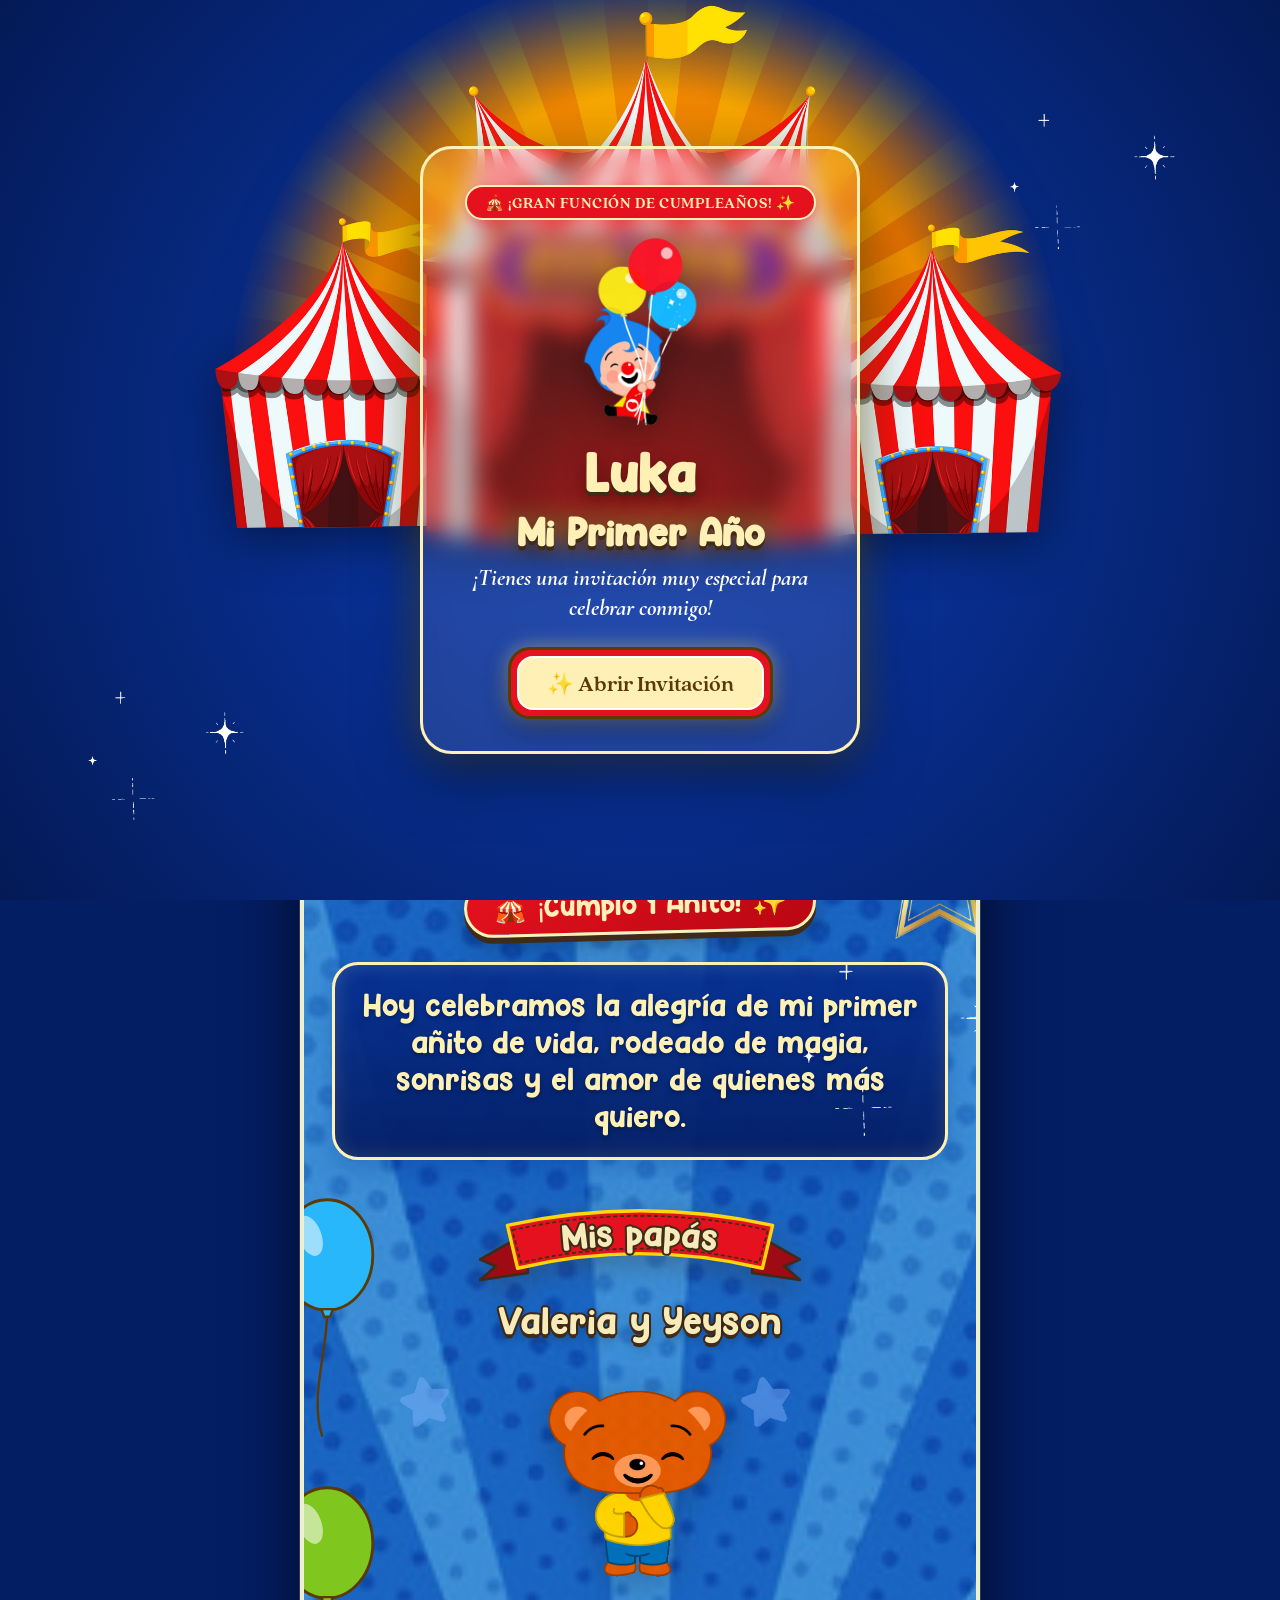
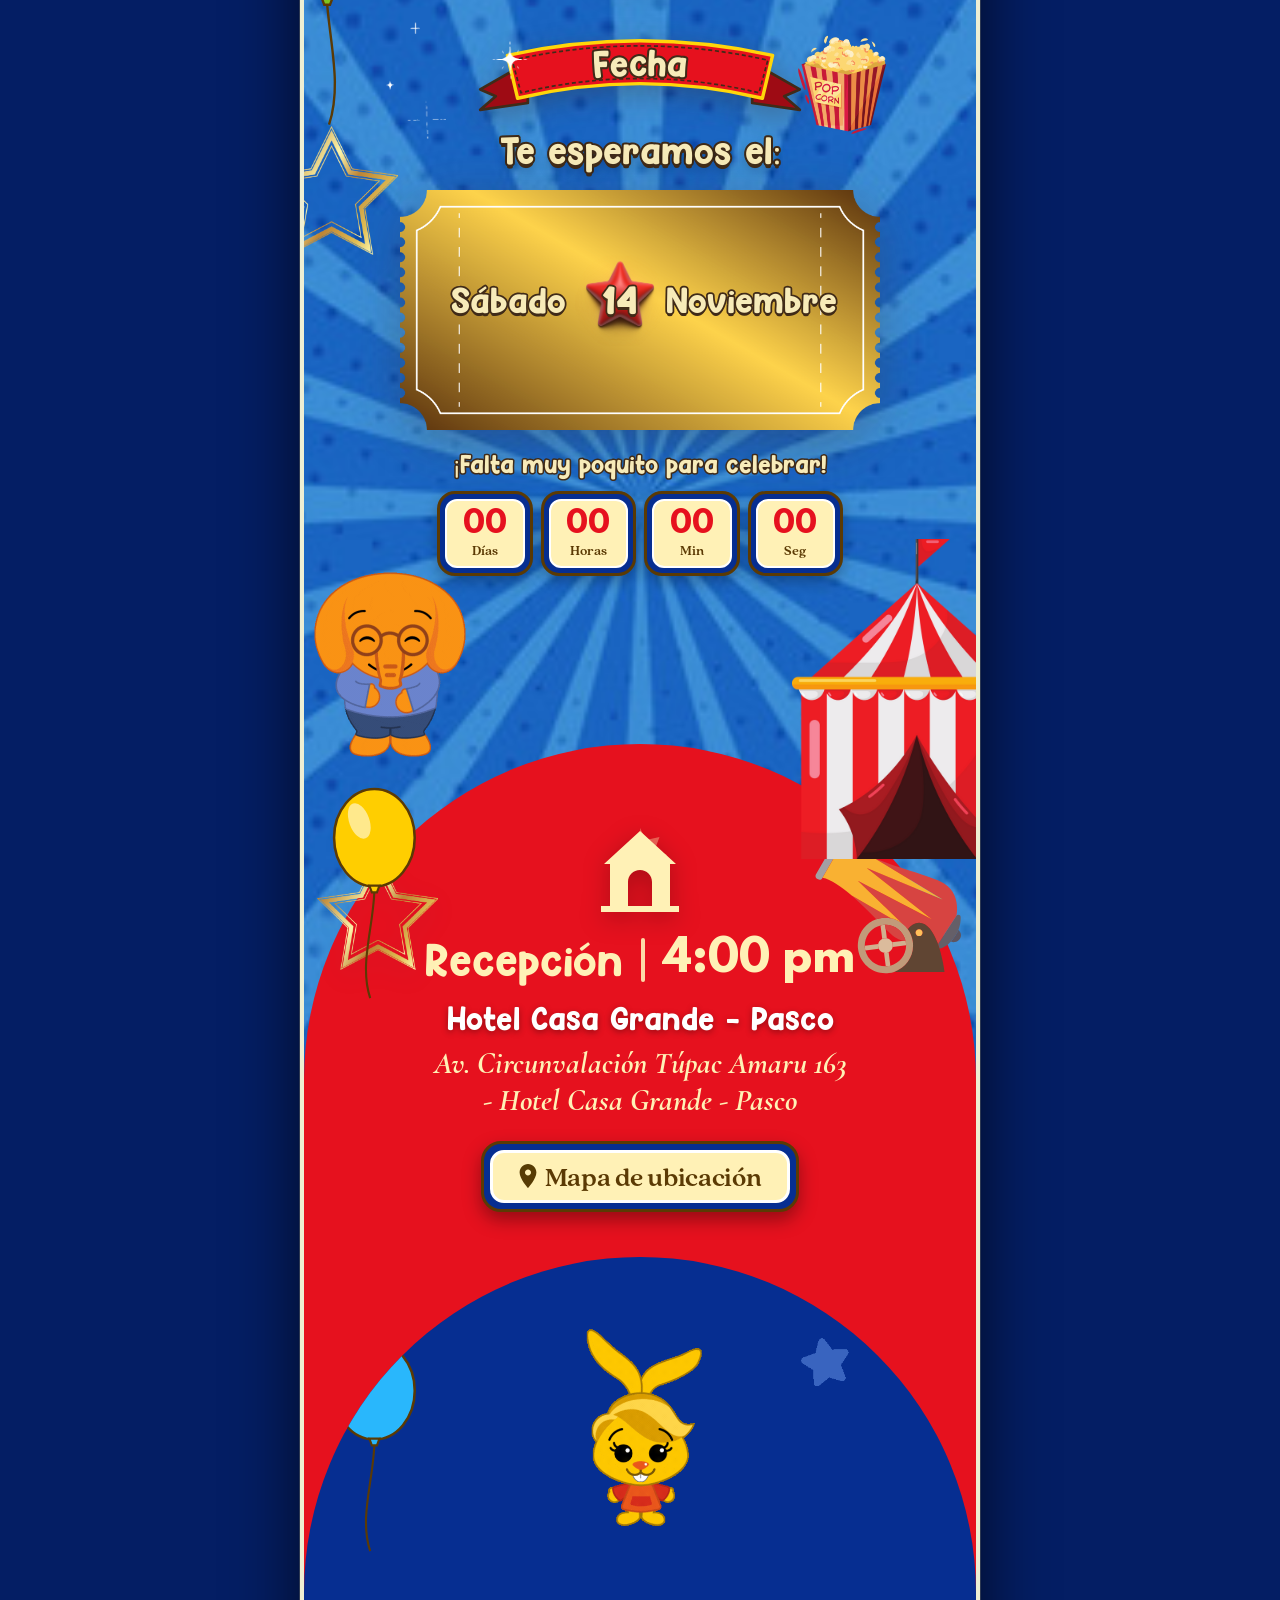
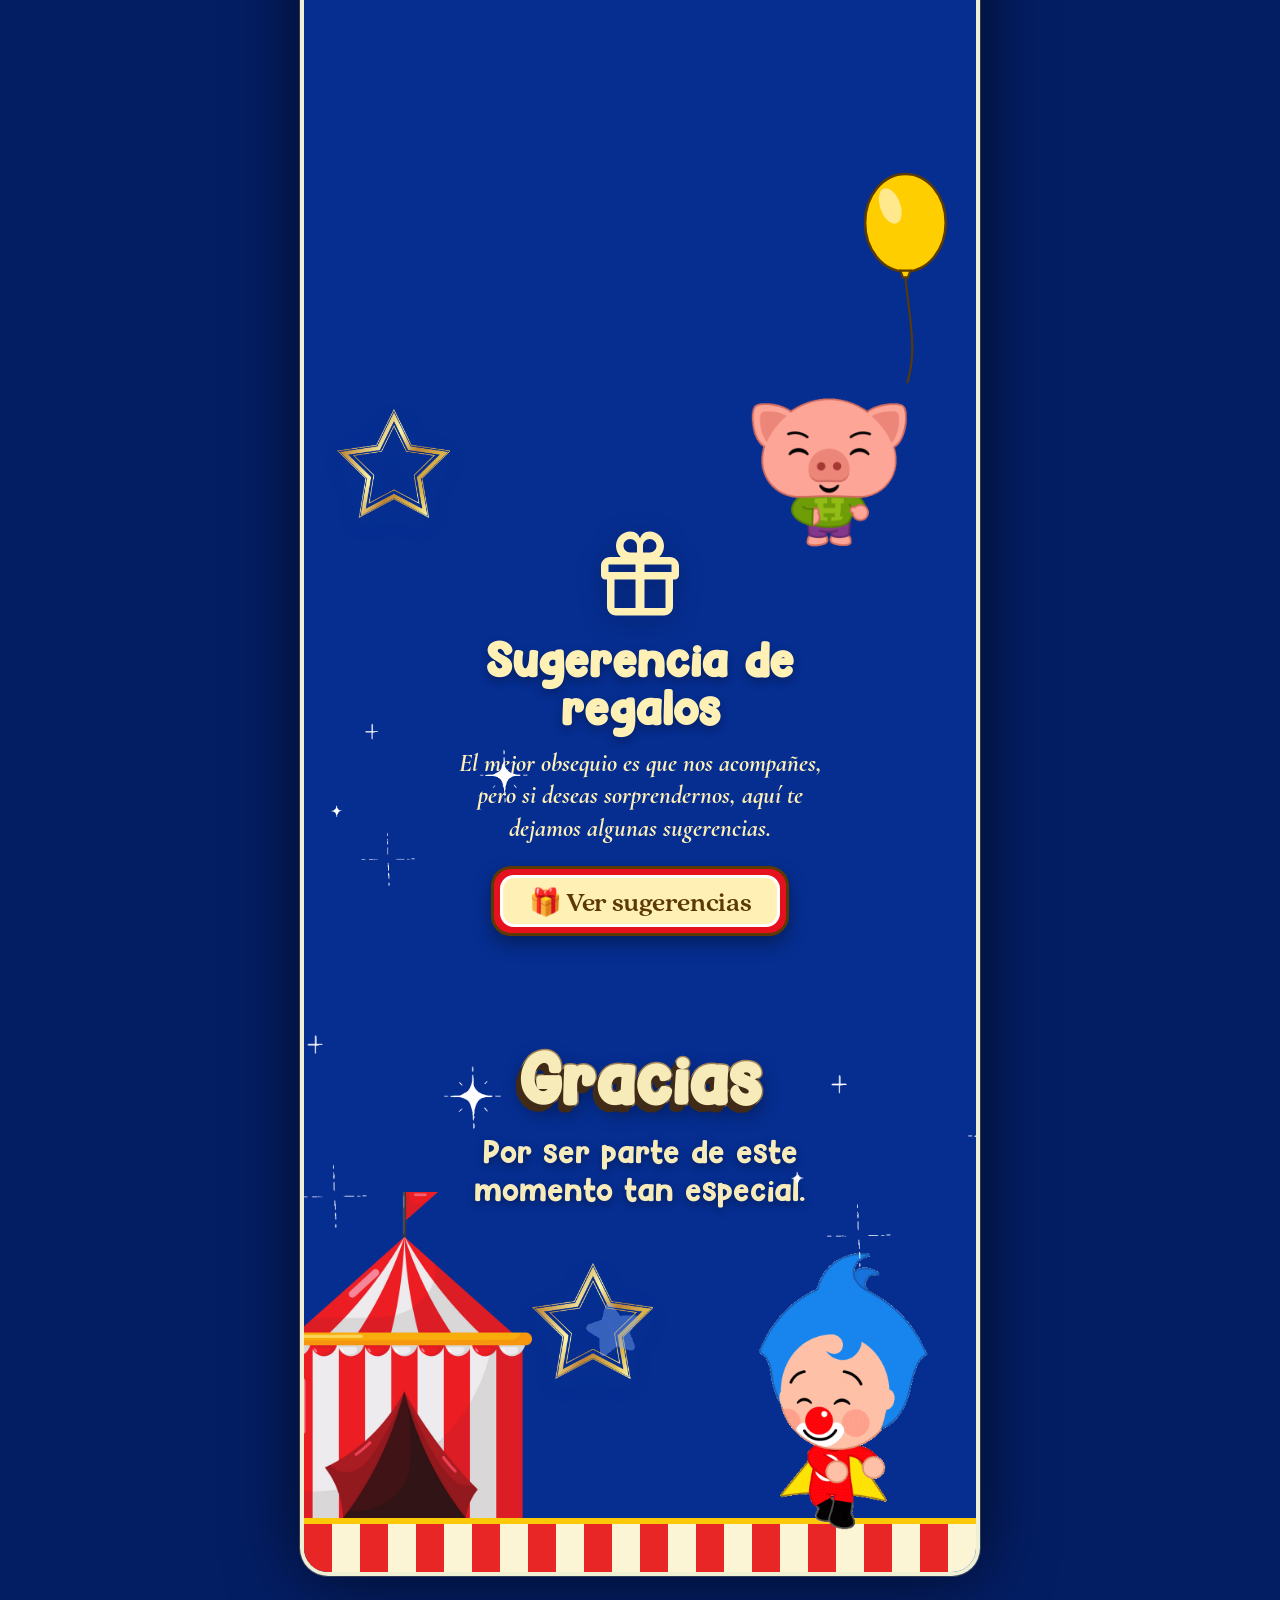
==== commit be78fef7: "Add files via upload" ====
--- a/luka/index.html
+++ b/luka/index.html
@@ -7,9 +7,15 @@
   <meta name="description" content="¡Ven a celebrar el Primer Añito de Luka en el mágico Circo de Plim Plim! Av. Circunvalación Túpac Amaru 163 - Hotel Casa Grande - Pasco, 4:00 pm.">
   <meta property="og:title" content="¡Luka cumple 1 Año! - Invitación Plim Plim Circo">
   <meta property="og:description" content="¡Acompáñanos a celebrar este momento tan especial! Sábado 14 de Noviembre, 4:00 pm en Hotel Casa Grande - Pasco.">
-  <meta property="og:image" content="https://invitacionesdigitales.space/luka/assets/media/plim-hero.png">
-  <meta property="og:url" content="https://invitacionesdigitales.space/luka">
+  <meta property="og:image" content="https://invitacionesdigitales.space/luka/assets/media/portada-whatsapp.jpg">
+  <meta property="og:image:secure_url" content="https://invitacionesdigitales.space/luka/assets/media/portada-whatsapp.jpg">
+  <meta property="og:image:type" content="image/jpeg">
+  <meta property="og:image:width" content="1200">
+  <meta property="og:image:height" content="630">
+  <meta property="og:url" content="https://invitacionesdigitales.space/luka/">
   <meta property="og:type" content="website">
+  <meta name="twitter:card" content="summary_large_image">
+  <meta name="twitter:image" content="https://invitacionesdigitales.space/luka/assets/media/portada-whatsapp.jpg">
   <meta name="theme-color" content="#062e91">
 
   <!-- Google Fonts de respaldo en caso de carga progresiva -->
